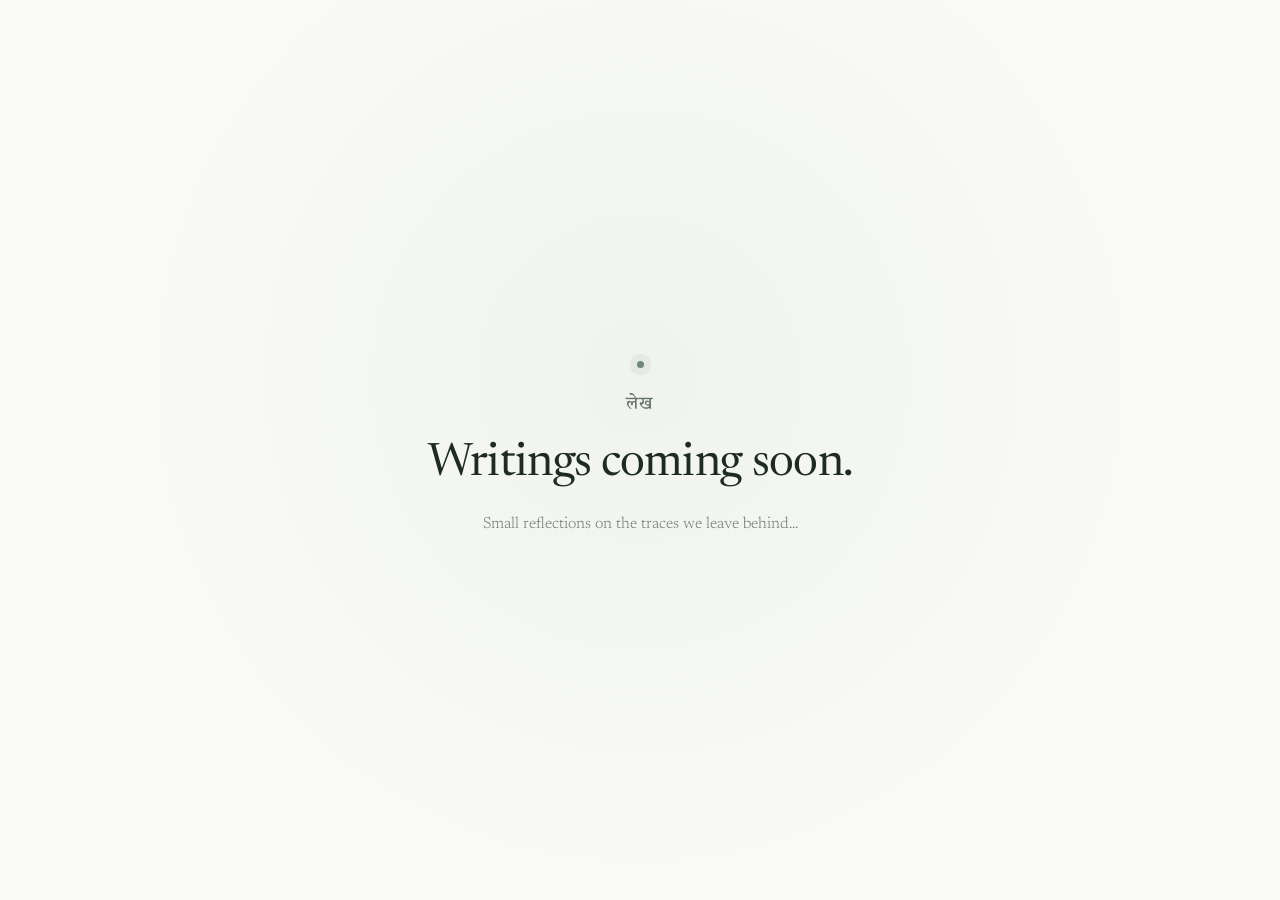
==== src/lekha/index.html @ 535be098 "something new x2..." ====
<!DOCTYPE html>
<html lang="en">
<head>
    <meta charset="UTF-8">
    <meta name="viewport" content="width=device-width, initial-scale=1.0">
    <meta name="description" content="लेख — reflections on the quiet environmental effects of everyday human life.">
    <title>लेख by junggeyy</title>
    <link rel="preconnect" href="https://fonts.googleapis.com">
    <link rel="preconnect" href="https://fonts.gstatic.com" crossorigin>
    <link href="https://fonts.googleapis.com/css2?family=Newsreader:opsz,wght@6..72,300;6..72,400&family=Noto+Serif+Devanagari:wght@400;500&display=swap" rel="stylesheet">
    <link rel="stylesheet" href="styles.css">
</head>
<body>
    <main class="coming-soon">
        <div class="quiet-mark" aria-hidden="true"></div>
        <p class="section-name" lang="ne">लेख</p>
        <h1>Writings coming soon.</h1>
        <p class="intro">Small reflections on the traces we leave behind...</p>
    </main>
</body>
</html>
---- src/lekha/styles.css ----
* {
    box-sizing: border-box;
}

html,
body {
    min-height: 100%;
}

body {
    margin: 0;
    color: #24312b;
    background:
        radial-gradient(circle at 50% 42%, rgba(118, 145, 126, 0.08), transparent 34rem),
        #fafbf8;
    font-family: 'Newsreader', Georgia, serif;
}

.coming-soon {
    min-height: 100vh;
    display: flex;
    flex-direction: column;
    align-items: center;
    justify-content: center;
    padding: 32px 24px;
    text-align: center;
}

.quiet-mark {
    width: 7px;
    height: 7px;
    margin-bottom: 24px;
    border-radius: 50%;
    background: #6f8977;
    box-shadow: 0 0 0 7px rgba(111, 137, 119, 0.09);
    animation: quiet-pulse 3.2s ease-in-out infinite;
}

.section-name {
    margin: 0 0 18px;
    color: #65736a;
    font-family: 'Noto Serif Devanagari', Georgia, serif;
    font-size: 18px;
    font-weight: 500;
    letter-spacing: 0.08em;
}

h1 {
    margin: 0;
    color: #1e2a24;
    font-size: clamp(32px, 5vw, 46px);
    font-weight: 400;
    letter-spacing: -0.015em;
    line-height: 1.15;
}

.intro {
    max-width: 510px;
    margin: 20px 0 0;
    color: #69756e;
    font-size: 16px;
    font-weight: 300;
    line-height: 1.7;
}

@keyframes quiet-pulse {
    0%,
    100% {
        transform: scale(0.9);
        box-shadow: 0 0 0 5px rgba(111, 137, 119, 0.07);
    }

    50% {
        transform: scale(1.1);
        box-shadow: 0 0 0 12px rgba(111, 137, 119, 0.12);
    }
}

@media (prefers-reduced-motion: reduce) {
    .quiet-mark {
        animation: none;
    }
}

@media (max-width: 480px) {
    .coming-soon {
        padding: 28px 22px;
    }

    .intro {
        max-width: 32ch;
    }
}
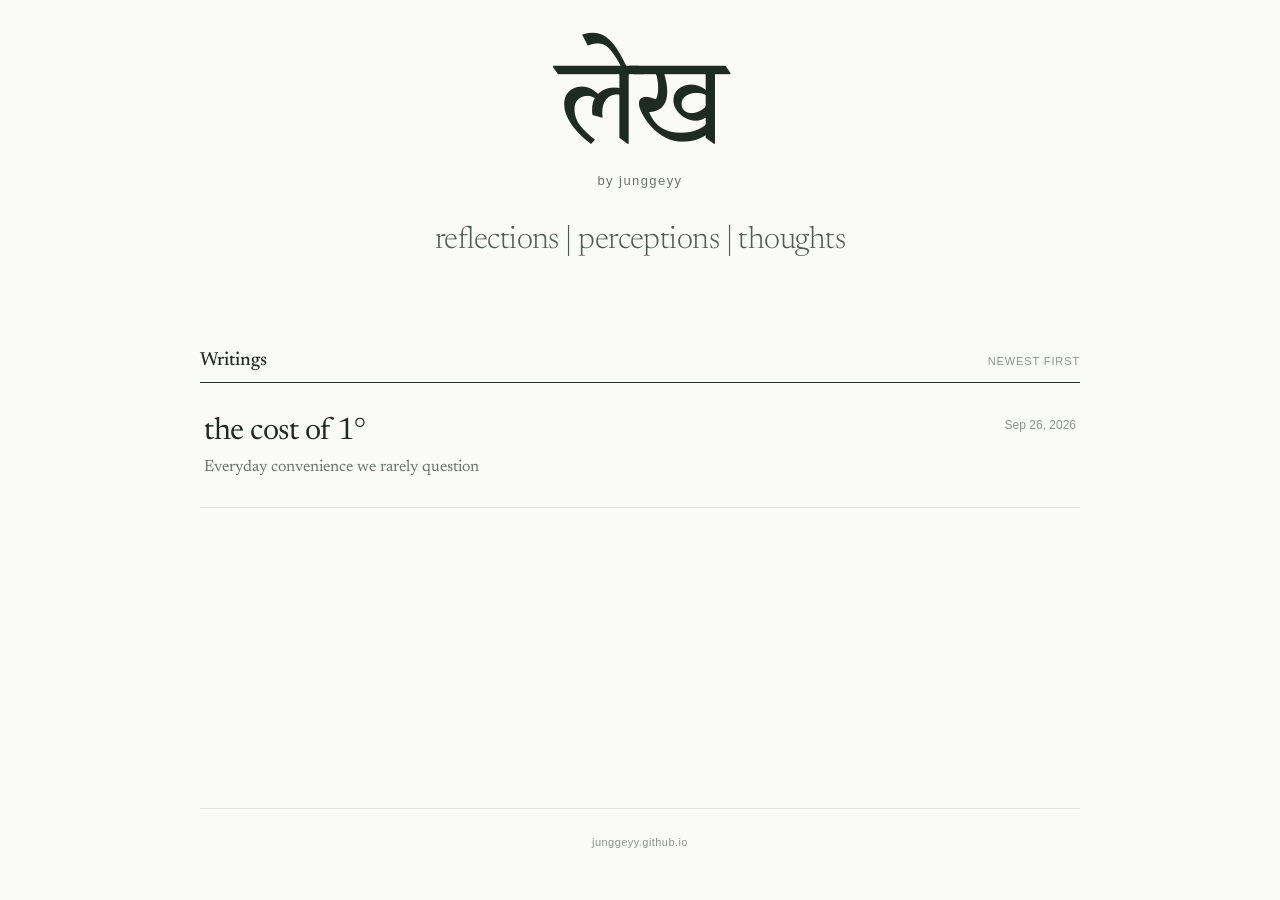
==== commit d34796c0: "lekh by junggeyy" ====
--- a/src/lekha/index.html
+++ b/src/lekha/index.html
@@ -3,19 +3,42 @@
 <head>
     <meta charset="UTF-8">
     <meta name="viewport" content="width=device-width, initial-scale=1.0">
-    <meta name="description" content="लेख — reflections on the quiet environmental effects of everyday human life.">
-    <title>लेख by junggeyy</title>
+    <meta name="description" content="Lekha — notes on environments, systems, policy, and the quiet consequences of everyday life.">
+    <title>Lekh by junggeyy</title>
     <link rel="preconnect" href="https://fonts.googleapis.com">
     <link rel="preconnect" href="https://fonts.gstatic.com" crossorigin>
-    <link href="https://fonts.googleapis.com/css2?family=Newsreader:opsz,wght@6..72,300;6..72,400&family=Noto+Serif+Devanagari:wght@400;500&display=swap" rel="stylesheet">
+    <link href="https://fonts.googleapis.com/css2?family=Newsreader:opsz,wght@6..72,300..500&family=Noto+Serif+Devanagari:wght@400;500&display=swap" rel="stylesheet">
     <link rel="stylesheet" href="styles.css">
 </head>
-<body>
-    <main class="coming-soon">
-        <div class="quiet-mark" aria-hidden="true"></div>
-        <p class="section-name" lang="ne">लेख</p>
-        <h1>Writings coming soon.</h1>
-        <p class="intro">Small reflections on the traces we leave behind...</p>
+<body class="home-page">
+    <main class="home-shell">
+        <header class="masthead">
+            <h1 lang="ne">लेख</h1>
+            <p class="byline">by junggeyy</p>
+            <p class="purpose">reflections | perceptions | thoughts</p>
+        </header>
+
+        <section class="writing-index" aria-labelledby="writing-heading">
+            <div class="index-heading">
+                <h2 id="writing-heading">Writings</h2>
+                <span>Newest first</span>
+            </div>
+            <ol class="article-list">
+                <li>
+                    <a href="articles/the-cost-of-one-degree/">
+                        <div>
+                            <h3>the cost of 1°</h3>
+                            <p>Everyday convenience we rarely question</p>
+                        </div>
+                        <time datetime="2026-09-26">Sep 26, 2026</time>
+                    </a>
+                </li>
+            </ol>
+        </section>
     </main>
+
+    <footer class="site-footer">
+        <a href="https://junggeyy.github.io/" target="_blank">junggeyy.github.io</a>
+    </footer>
 </body>
 </html>
--- a/src/lekha/styles.css
+++ b/src/lekha/styles.css
@@ -1,93 +1,644 @@
-* {
-    box-sizing: border-box;
-}
-
-html,
+:root {
+    --paper: #fafbf8;
+    --ink: #1e2a24;
+    --muted: #68746d;
+    --faint: #8a948e;
+    --line: #dfe4df;
+    --soft: #f1f4ef;
+    --accent: #607d69;
+    --accent-dark: #3f5f4a;
+    --serif: 'Newsreader', Georgia, serif;
+    --devanagari: 'Noto Serif Devanagari', Georgia, serif;
+    --sans: 'Inter', -apple-system, BlinkMacSystemFont, 'Segoe UI', sans-serif;
+}
+
+* { box-sizing: border-box; }
+
+html {
+    min-height: 100%;
+    scroll-behavior: smooth;
+}
+
 body {
     min-height: 100%;
-}
-
-body {
-    margin: 0;
-    color: #24312b;
-    background:
-        radial-gradient(circle at 50% 42%, rgba(118, 145, 126, 0.08), transparent 34rem),
-        #fafbf8;
-    font-family: 'Newsreader', Georgia, serif;
-}
-
-.coming-soon {
-    min-height: 100vh;
+    margin: 0;
+    color: var(--ink);
+    background: var(--paper);
+    font-family: var(--serif);
+    -webkit-font-smoothing: antialiased;
+}
+
+a { color: inherit; }
+
+.home-shell {
+    width: min(880px, calc(100% - 48px));
+    min-height: calc(100vh - 92px);
+    margin: 0 auto;
+    padding: clamp(54px, 8vh, 84px) 0 72px;
+}
+
+.masthead {
+    max-width: 680px;
+    margin: 0 auto;
+    text-align: center;
+}
+
+.masthead h1 {
+    margin: 0;
+    font-family: var(--devanagari);
+    font-size: clamp(72px, 13vw, 124px);
+    font-weight: 400;
+    letter-spacing: -0.04em;
+    line-height: 0.86;
+}
+
+.byline {
+    margin: -6px 0 0;
+    color: var(--muted);
+    font-family: var(--sans);
+    font-size: 13px;
+    letter-spacing: 0.11em;
+}
+
+.purpose {
+    max-width: 560px;
+    margin: 32px auto 0;
+    color: #4d5b53;
+    font-size: clamp(23px, 3vw, 31px);
+    font-weight: 300;
+    letter-spacing: -0.018em;
+    line-height: 1.35;
+}
+
+.writing-index { margin-top: clamp(68px, 10vh, 104px); }
+
+.index-heading {
+    display: flex;
+    align-items: baseline;
+    justify-content: space-between;
+    padding-bottom: 12px;
+    border-bottom: 1px solid var(--ink);
+}
+
+.index-heading h2 {
+    margin: 0;
+    font-size: 19px;
+    font-weight: 500;
+}
+
+.index-heading span {
+    color: var(--faint);
+    font-family: var(--sans);
+    font-size: 11px;
+    letter-spacing: 0.08em;
+    text-transform: uppercase;
+}
+
+.article-list {
+    margin: 0;
+    padding: 0;
+    list-style: none;
+}
+
+.article-list li { border-bottom: 1px solid var(--line); }
+
+.article-list a {
+    display: grid;
+    grid-template-columns: minmax(0, 1fr) auto;
+    gap: 32px;
+    align-items: start;
+    padding: 30px 4px 28px;
+    text-decoration: none;
+    transition: color 180ms ease, padding-left 180ms ease;
+}
+
+.article-list a:hover,
+.article-list a:focus-visible {
+    color: var(--accent-dark);
+    padding-left: 9px;
+}
+
+.article-list h3 {
+    margin: 0;
+    font-size: clamp(24px, 3vw, 31px);
+    font-weight: 400;
+    letter-spacing: -0.015em;
+    line-height: 1.2;
+}
+
+.article-list p {
+    margin: 4px 0 0;
+    color: var(--muted);
+    font-size: 16px;
+    line-height: 1.5;
+}
+
+.article-list time {
+    padding-top: 5px;
+    color: var(--faint);
+    font-family: var(--sans);
+    font-size: 12px;
+    white-space: nowrap;
+}
+
+.site-footer {
+    display: flex;
+    justify-content: center;
+    width: min(880px, calc(100% - 48px));
+    margin: 0 auto;
+    padding: 27px 0 30px;
+    border-top: 1px solid var(--line);
+    color: var(--faint);
+    font-family: var(--sans);
+    font-size: 11px;
+    letter-spacing: 0.04em;
+}
+
+.site-footer a {
+    color: inherit;
+    text-decoration: none;
+    transition: color 180ms ease;
+}
+
+.site-footer a:hover,
+.site-footer a:focus-visible {
+    color: var(--accent-dark);
+}
+
+/* Article layout */
+.article-page {
+    background: var(--paper);
+}
+
+.article-nav {
+    width: min(920px, calc(100% - 48px));
+    margin: 0 auto;
+    padding: 28px 0;
+}
+
+.article-nav a {
+    display: inline-flex;
+    align-items: center;
+    color: var(--muted);
+    font-family: var(--sans);
+    font-size: 20px;
+    text-decoration: none;
+}
+
+.article-nav a:hover,
+.article-nav a:focus-visible { color: var(--accent-dark); }
+
+.article-shell {
+    width: min(920px, calc(100% - 48px));
+    margin: 0 auto;
+    padding: clamp(54px, 9vh, 96px) 0 112px 38px;
+    border-left: 1px solid rgba(96, 125, 105, 0.14);
+}
+
+.article-header { margin-bottom: 68px; }
+
+.article-header h1 {
+    max-width: 760px;
+    margin: 0;
+    font-size: clamp(48px, 8vw, 78px);
+    font-weight: 400;
+    letter-spacing: -0.035em;
+    line-height: 0.98;
+}
+
+.article-header h1 span {
+    display: block;
+}
+
+.article-header h1 .title-emphasis {
+    margin-top: 0.04em;
+    color: var(--accent-dark);
+    font-size: 1.16em;
+}
+
+.article-deck {
+    max-width: 610px;
+    margin: 26px 0 0;
+    color: var(--muted);
+    font-size: clamp(20px, 2.8vw, 25px);
+    font-weight: 300;
+    line-height: 1.45;
+}
+
+.article-meta {
     display: flex;
     flex-direction: column;
+    gap: 5px;
+    align-items: flex-start;
+    margin-top: 30px;
+    color: var(--faint);
+    font-family: var(--sans);
+    font-size: 12px;
+}
+
+.prose { width: 100%; }
+
+.prose > p,
+.prose > h2,
+.prose > blockquote { max-width: 720px; }
+
+.prose p {
+    margin: 0 0 1.55em;
+    color: #29342e;
+    font-size: clamp(19px, 2.3vw, 21px);
+    font-weight: 360;
+    line-height: 1.72;
+}
+
+.prose strong {
+    color: #26372d;
+    font-weight: 500;
+}
+
+.source-ref {
+    color: var(--accent-dark);
+    font-family: var(--sans);
+    font-size: 0.7em;
+    font-weight: 600;
+    text-decoration: none;
+    vertical-align: super;
+}
+
+.source-ref:hover,
+.source-ref:focus-visible {
+    text-decoration: underline;
+    text-underline-offset: 2px;
+}
+
+.prose h2 {
+    margin: 1.8rem 0 0.72em;
+    font-size: clamp(30px, 4vw, 39px);
+    font-weight: 400;
+    letter-spacing: -0.02em;
+    line-height: 1.16;
+}
+
+.prose blockquote {
+    margin: 2.3em 0;
+    padding-left: 24px;
+    border-left: 2px solid var(--accent);
+    color: #425148;
+    font-size: clamp(23px, 3vw, 28px);
+    font-style: italic;
+    line-height: 1.48;
+}
+
+.nerd-note {
+    max-width: 720px;
+    margin: 46px 0 50px;
+    padding-left: 22px;
+    border-left: 1px solid #aebbb1;
+}
+
+.nerd-note summary {
+    display: flex;
+    align-items: center;
+    justify-content: space-between;
+    gap: 20px;
+    width: calc(100% + 22px);
+    min-height: 48px;
+    margin-left: -22px;
+    padding: 7px 11px 7px 22px;
+    cursor: pointer;
+    list-style: none;
+    color: var(--accent-dark);
+    font-family: var(--serif);
+    font-size: 17px;
+    font-style: italic;
+    font-weight: 400;
+    background: linear-gradient(90deg, rgba(226, 230, 226, 0.9), rgba(232, 235, 232, 0.58) 72%, rgba(238, 240, 238, 0.28));
+    -webkit-tap-highlight-color: transparent;
+    transition: background-color 180ms ease;
+}
+
+.nerd-note summary::-webkit-details-marker { display: none; }
+
+.note-icon {
+    display: inline-flex;
     align-items: center;
     justify-content: center;
-    padding: 32px 24px;
-    text-align: center;
-}
-
-.quiet-mark {
-    width: 7px;
-    height: 7px;
+    width: 24px;
+    height: 24px;
+    color: #77827b;
+    transition: color 180ms ease;
+}
+
+.nerd-note summary:hover,
+.nerd-note summary:focus-visible {
+    background: linear-gradient(90deg, rgba(218, 224, 219, 0.96), rgba(227, 231, 227, 0.68) 72%, rgba(235, 238, 235, 0.36));
+}
+
+.nerd-note summary:hover .note-icon,
+.nerd-note summary:focus-visible .note-icon {
+    color: #536158;
+}
+
+.sr-only {
+    position: absolute;
+    width: 1px;
+    height: 1px;
+    padding: 0;
+    margin: -1px;
+    overflow: hidden;
+    clip: rect(0, 0, 0, 0);
+    white-space: nowrap;
+    border: 0;
+}
+
+.nerd-note summary::after {
+    content: '＋';
+    flex: 0 0 auto;
+    color: var(--faint);
+    font-family: var(--sans);
+    font-size: 15px;
+    font-weight: 300;
+    transition: transform 180ms ease;
+}
+
+.nerd-note[open] summary::after { transform: rotate(45deg); }
+
+.nerd-note .note-content {
+    padding: 15px 0 2px;
+    color: #4f5d54;
+    font-family: var(--serif);
+    font-size: 17px;
+    line-height: 1.68;
+}
+
+.nerd-note .note-content p {
+    margin: 0 0 1.15em;
+    font-family: inherit;
+    font-size: inherit;
+    font-weight: 400;
+    line-height: inherit;
+}
+
+.equation-block {
+    max-width: 720px;
+    margin: 34px 0 38px;
+    padding: 18px 20px;
+    border-top: 1px solid var(--line);
+    border-bottom: 1px solid var(--line);
+    color: #33443a;
+    font-size: 17px;
+    overflow-x: auto;
+    overflow-y: hidden;
+}
+
+.nerd-note .equation-block {
+    margin: 4px 0 22px;
+    padding: 12px 0 18px;
+    border-top: 0;
+}
+
+.equation-block mjx-container {
+    min-width: max-content;
+    margin: 0 !important;
+}
+
+.data-viz {
+    width: 100%;
+    margin: 64px 0;
+    padding: clamp(24px, 4vw, 38px);
+    border: 1px solid #d7ded8;
+    border-radius: 14px;
+    background: #f7f9f5;
+}
+
+.viz-heading {
+    display: flex;
+    justify-content: space-between;
+    gap: 28px;
+    align-items: flex-start;
+    margin-bottom: 32px;
+}
+
+.viz-heading h2 {
+    margin: 0;
+    font-size: 28px;
+}
+
+.viz-heading p {
+    max-width: 320px;
+    margin: 3px 0 0;
+    color: var(--muted);
+    font-family: var(--sans);
+    font-size: 13px;
+    line-height: 1.55;
+}
+
+.viz-layout {
+    display: grid;
+    grid-template-columns: minmax(190px, 0.72fr) minmax(280px, 1.28fr);
+    gap: 38px;
+}
+
+.viz-controls {
+    display: grid;
+    align-content: start;
+    gap: 24px;
+}
+
+.control-row label {
+    display: flex;
+    justify-content: space-between;
+    gap: 12px;
+    margin-bottom: 9px;
+    color: #4c5b52;
+    font-family: var(--sans);
+    font-size: 12px;
+}
+
+.control-row output {
+    color: var(--accent-dark);
+    font-weight: 600;
+}
+
+.control-row input[type='range'] {
+    width: 100%;
+    height: 4px;
+    accent-color: var(--accent);
+    cursor: pointer;
+}
+
+.scale-chart {
+    display: grid;
+    align-content: center;
+    gap: 23px;
+    min-width: 0;
+}
+
+.bar-row {
+    display: grid;
+    grid-template-columns: 94px minmax(0, 1fr);
+    gap: 13px;
+    align-items: center;
+}
+
+.bar-label {
+    color: var(--muted);
+    font-family: var(--sans);
+    font-size: 12px;
+    text-align: right;
+}
+
+.bar-track {
+    height: 34px;
+    position: relative;
+    border-radius: 4px;
+    background: #e7ebe6;
+    overflow: hidden;
+}
+
+.bar-fill {
+    width: 0;
+    height: 100%;
+    border-radius: inherit;
+    background: var(--accent);
+    transition: width 280ms ease;
+}
+
+.bar-value {
+    position: absolute;
+    inset: 0 10px;
+    display: flex;
+    align-items: center;
+    justify-content: flex-end;
+    color: #27372d;
+    font-family: var(--sans);
+    font-size: 11px;
+    font-weight: 600;
+}
+
+.prose .viz-caption {
+    margin: 24px 0 0;
+    color: var(--faint);
+    font-family: var(--sans);
+    font-size: 11px;
+    line-height: 1.55;
+}
+
+.prose .article-end {
+    max-width: 720px;
+    margin-top: 76px;
+    padding-top: 20px;
+    border-top: 1px solid var(--line);
+    color: var(--faint);
+    font-family: var(--sans);
+    font-size: 12px;
+}
+
+.article-signoff {
+    max-width: 720px;
+    margin: 48px 0 68px;
+}
+
+.article-signoff p {
+    margin-bottom: 0.1em;
+}
+
+.references {
+    max-width: 720px;
+    margin-top: 72px;
+}
+
+.references h2 {
     margin-bottom: 24px;
-    border-radius: 50%;
-    background: #6f8977;
-    box-shadow: 0 0 0 7px rgba(111, 137, 119, 0.09);
-    animation: quiet-pulse 3.2s ease-in-out infinite;
-}
-
-.section-name {
-    margin: 0 0 18px;
-    color: #65736a;
-    font-family: 'Noto Serif Devanagari', Georgia, serif;
-    font-size: 18px;
-    font-weight: 500;
-    letter-spacing: 0.08em;
-}
-
-h1 {
-    margin: 0;
-    color: #1e2a24;
-    font-size: clamp(32px, 5vw, 46px);
-    font-weight: 400;
-    letter-spacing: -0.015em;
-    line-height: 1.15;
-}
-
-.intro {
-    max-width: 510px;
-    margin: 20px 0 0;
-    color: #69756e;
-    font-size: 16px;
-    font-weight: 300;
-    line-height: 1.7;
-}
-
-@keyframes quiet-pulse {
-    0%,
-    100% {
-        transform: scale(0.9);
-        box-shadow: 0 0 0 5px rgba(111, 137, 119, 0.07);
+}
+
+.references ol {
+    display: grid;
+    gap: 12px;
+    margin: 0;
+    padding-left: 24px;
+    color: var(--muted);
+    font-family: var(--sans);
+    font-size: 13px;
+    line-height: 1.55;
+}
+
+.references li {
+    padding-left: 5px;
+}
+
+.references a {
+    color: #4d6255;
+    text-decoration-color: #aab7ae;
+    text-decoration-thickness: 1px;
+    text-underline-offset: 3px;
+    overflow-wrap: anywhere;
+}
+
+.references a:hover,
+.references a:focus-visible {
+    color: var(--accent-dark);
+    text-decoration-color: var(--accent);
+}
+
+@media (max-width: 720px) {
+    .article-list a {
+        grid-template-columns: 1fr;
+        gap: 12px;
     }
 
-    50% {
-        transform: scale(1.1);
-        box-shadow: 0 0 0 12px rgba(111, 137, 119, 0.12);
+    .article-list time { padding-top: 0; }
+
+    .viz-heading,
+    .viz-layout {
+        display: grid;
+        grid-template-columns: 1fr;
     }
+
+    .viz-layout { gap: 34px; }
+
+    .article-shell {
+        padding-left: 0;
+        border-left: 0;
+    }
+}
+
+@media (max-width: 480px) {
+    .home-shell,
+    .site-footer,
+    .article-nav,
+    .article-shell {
+        width: min(100% - 34px, 880px);
+    }
+
+    .home-shell { padding-top: 48px; }
+    .purpose { margin-top: 28px; }
+
+    .article-header { margin-bottom: 52px; }
+
+    .data-viz {
+        width: calc(100vw - 34px);
+        padding: 22px 18px;
+    }
+
+    .equation-block {
+        margin: 28px 0 32px;
+        padding: 16px 4px;
+        font-size: 14px;
+    }
+
+    .bar-row {
+        grid-template-columns: 1fr;
+        gap: 7px;
+    }
+
+    .bar-label { text-align: left; }
 }
 
 @media (prefers-reduced-motion: reduce) {
-    .quiet-mark {
-        animation: none;
-    }
-}
-
-@media (max-width: 480px) {
-    .coming-soon {
-        padding: 28px 22px;
-    }
-
-    .intro {
-        max-width: 32ch;
-    }
-}
+    html { scroll-behavior: auto; }
+    .article-list a,
+    .bar-fill,
+    .note-icon,
+    .nerd-note summary,
+    .nerd-note summary::after { transition: none; }
+}
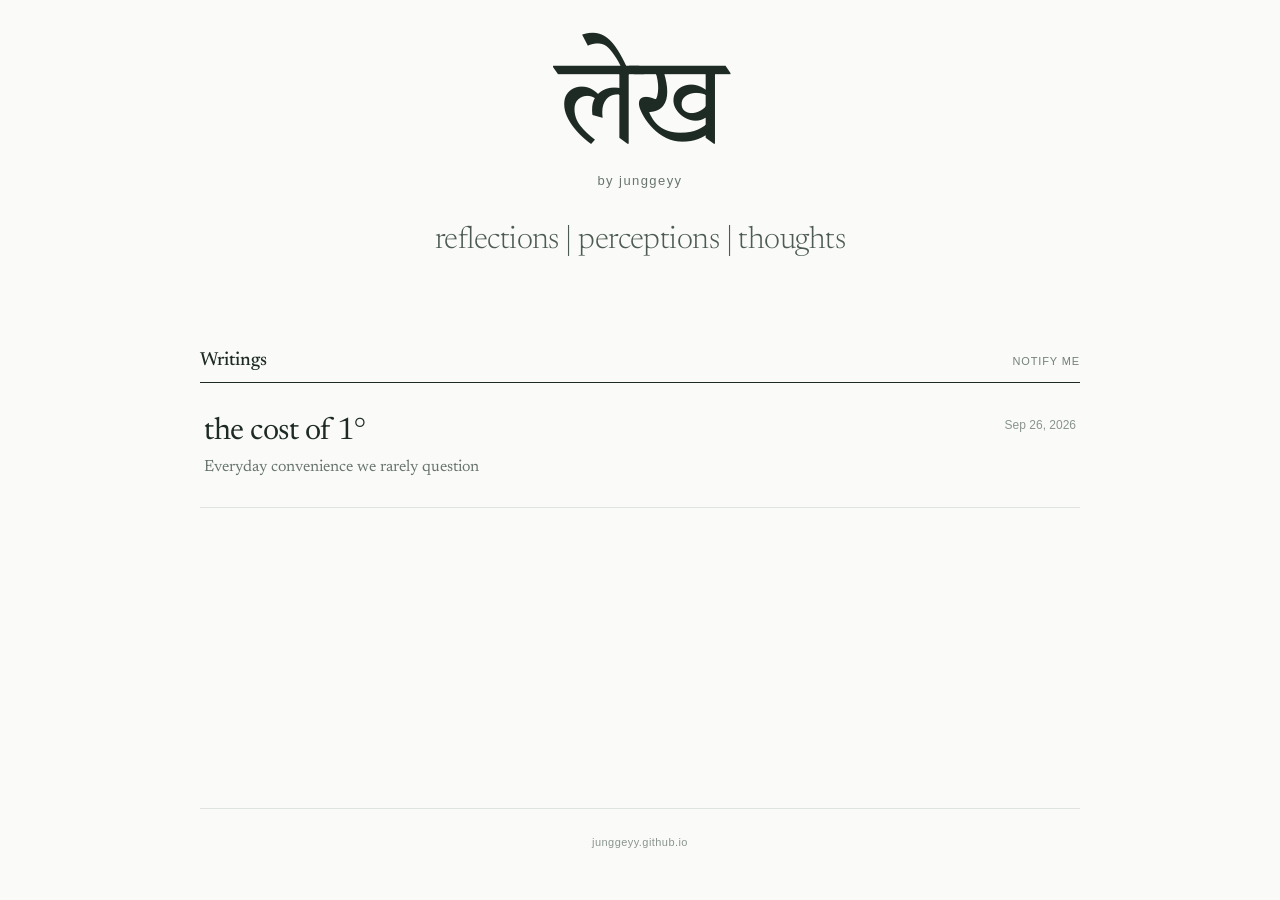
==== commit 3100a862: "mailing feature" ====
--- a/src/lekha/index.html
+++ b/src/lekha/index.html
@@ -4,11 +4,22 @@
     <meta charset="UTF-8">
     <meta name="viewport" content="width=device-width, initial-scale=1.0">
     <meta name="description" content="Lekha — notes on environments, systems, policy, and the quiet consequences of everyday life.">
-    <title>Lekh by junggeyy</title>
+    <title>Lekha by junggeyy</title>
     <link rel="preconnect" href="https://fonts.googleapis.com">
     <link rel="preconnect" href="https://fonts.gstatic.com" crossorigin>
     <link href="https://fonts.googleapis.com/css2?family=Newsreader:opsz,wght@6..72,300..500&family=Noto+Serif+Devanagari:wght@400;500&display=swap" rel="stylesheet">
     <link rel="stylesheet" href="styles.css">
+    <!-- Google tag (gtag.js) -->
+    <script async src="https://www.googletagmanager.com/gtag/js?id=G-FXQHH6YSY9"></script>
+    <script>
+        window.dataLayer = window.dataLayer || [];
+        function gtag(){dataLayer.push(arguments);}
+        gtag('js', new Date());
+
+        gtag('config', 'G-FXQHH6YSY9', {
+            'content_group': 'Lekha'
+        });
+    </script>
 </head>
 <body class="home-page">
     <main class="home-shell">
@@ -21,7 +32,12 @@
         <section class="writing-index" aria-labelledby="writing-heading">
             <div class="index-heading">
                 <h2 id="writing-heading">Writings</h2>
-                <span>Newest first</span>
+                <button
+                    type="button"
+                    class="notification-toggle"
+                    aria-expanded="false"
+                    aria-controls="notification-signup"
+                >Notify Me</button>
             </div>
             <ol class="article-list">
                 <li>
@@ -34,11 +50,27 @@
                     </a>
                 </li>
             </ol>
+            <div class="notification-signup-content" id="notification-signup" hidden>
+                <h3>Get notified when a new article drops</h3>
+                <div class="emailoctopus-form-embed">
+                    <script async src="https://eomail5.com/form/5bb78826-baa9-11f1-a89b-2345e5741418.js" data-form="5bb78826-baa9-11f1-a89b-2345e5741418"></script>
+                </div>
+            </div>
         </section>
     </main>
 
     <footer class="site-footer">
         <a href="https://junggeyy.github.io/" target="_blank">junggeyy.github.io</a>
     </footer>
+    <script>
+        const notificationToggle = document.querySelector('.notification-toggle');
+        const notificationSignup = document.getElementById('notification-signup');
+
+        notificationToggle.addEventListener('click', () => {
+            const isExpanded = notificationToggle.getAttribute('aria-expanded') === 'true';
+            notificationToggle.setAttribute('aria-expanded', String(!isExpanded));
+            notificationSignup.hidden = isExpanded;
+        });
+    </script>
 </body>
 </html>
--- a/src/lekha/styles.css
+++ b/src/lekha/styles.css
@@ -73,9 +73,9 @@
 .writing-index { margin-top: clamp(68px, 10vh, 104px); }
 
 .index-heading {
-    display: flex;
+    display: grid;
+    grid-template-columns: minmax(0, 1fr) auto;
     align-items: baseline;
-    justify-content: space-between;
     padding-bottom: 12px;
     border-bottom: 1px solid var(--ink);
 }
@@ -86,12 +86,24 @@
     font-weight: 500;
 }
 
-.index-heading span {
-    color: var(--faint);
+.notification-toggle {
+    padding: 0;
+    border: 0;
+    color: #737f78;
+    background: transparent;
     font-family: var(--sans);
     font-size: 11px;
+    font-weight: 400;
     letter-spacing: 0.08em;
     text-transform: uppercase;
+    cursor: pointer;
+    transition: color 180ms ease;
+}
+
+.notification-toggle:hover,
+.notification-toggle:focus-visible,
+.notification-toggle[aria-expanded="true"] {
+    color: var(--accent-dark);
 }
 
 .article-list {
@@ -139,6 +151,24 @@
     font-family: var(--sans);
     font-size: 12px;
     white-space: nowrap;
+}
+
+.notification-signup-content {
+    width: min(430px, 100%);
+    margin: 28px auto 0;
+    text-align: center;
+}
+
+.notification-signup-content h3 {
+    margin: 0 0 14px;
+    font-size: 20px;
+    font-weight: 400;
+    letter-spacing: -0.01em;
+    line-height: 1.35;
+}
+
+.emailoctopus-form-embed {
+    min-height: 48px;
 }
 
 .site-footer {
@@ -632,11 +662,14 @@
     }
 
     .bar-label { text-align: left; }
+
+    .notification-signup-content h3 { font-size: 19px; }
 }
 
 @media (prefers-reduced-motion: reduce) {
     html { scroll-behavior: auto; }
     .article-list a,
+    .notification-toggle,
     .bar-fill,
     .note-icon,
     .nerd-note summary,
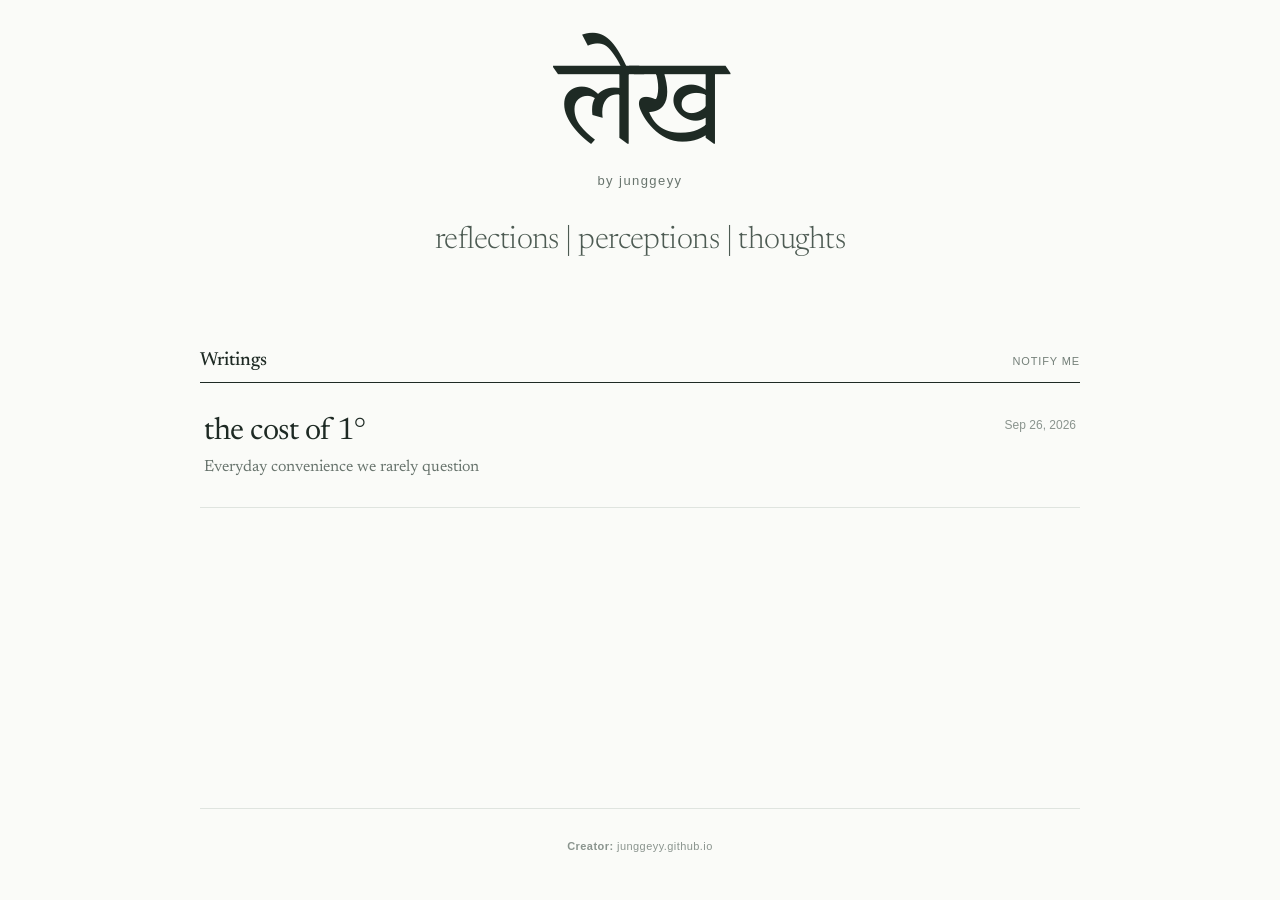
==== commit 9caad85d: "modified footer element" ====
--- a/src/lekha/index.html
+++ b/src/lekha/index.html
@@ -60,7 +60,7 @@
     </main>
 
     <footer class="site-footer">
-        <a href="https://junggeyy.github.io/" target="_blank">junggeyy.github.io</a>
+        <p><b>Creator:  </b><a href="https://junggeyy.github.io/" target="_blank">junggeyy.github.io</a></p>
     </footer>
     <script>
         const notificationToggle = document.querySelector('.notification-toggle');
--- a/src/lekha/styles.css
+++ b/src/lekha/styles.css
@@ -176,7 +176,7 @@
     justify-content: center;
     width: min(880px, calc(100% - 48px));
     margin: 0 auto;
-    padding: 27px 0 30px;
+    padding: 20px 0 30px;
     border-top: 1px solid var(--line);
     color: var(--faint);
     font-family: var(--sans);
